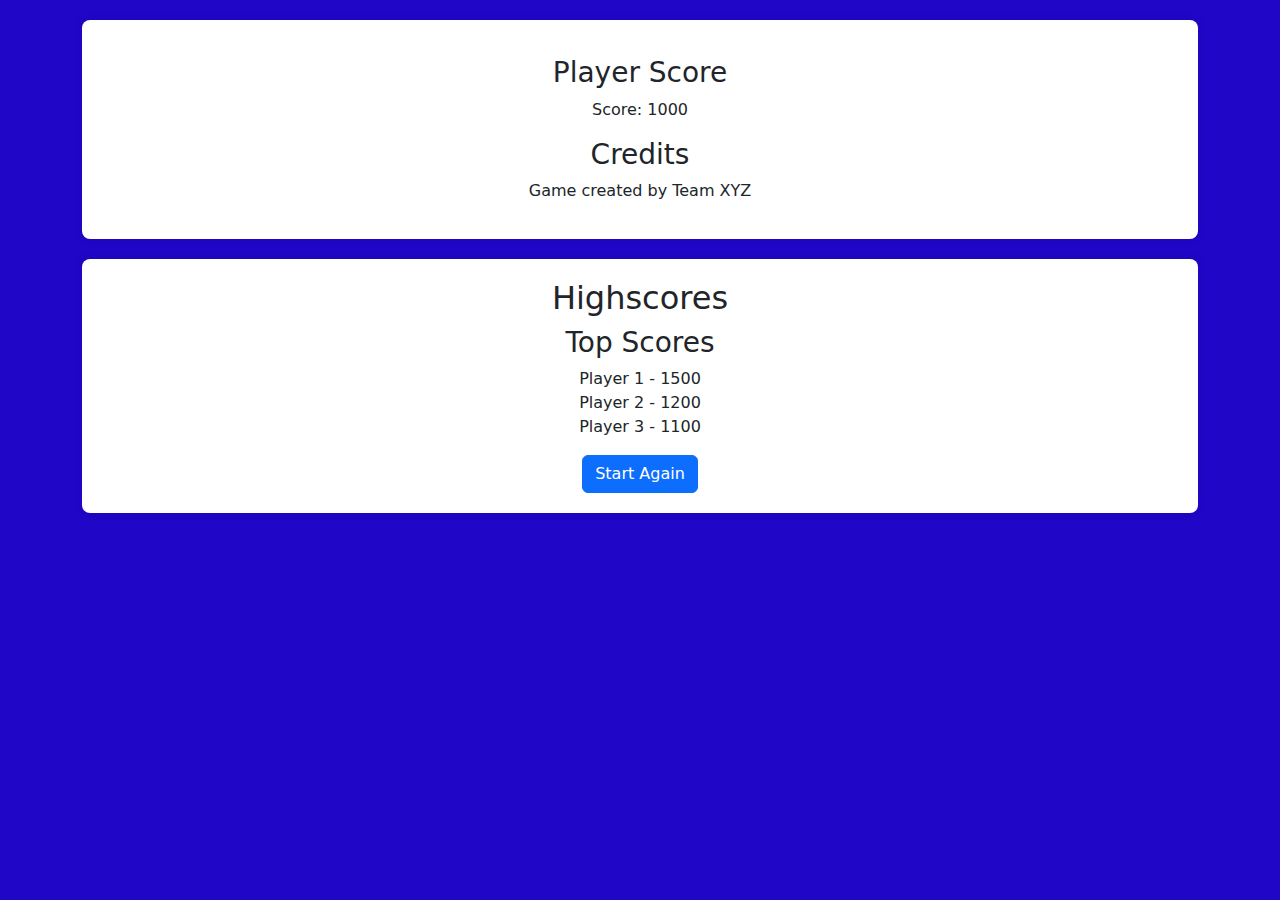
==== highscorePage.html @ 097118b8 "End score message" ====
<!DOCTYPE html>
<html lang="en-US">
<head>
  <meta charset="UTF-8" />
  <title>Highscore</title>
  <link href="https://cdn.jsdelivr.net/npm/bootstrap@5.3.3/dist/css/bootstrap.min.css" rel="stylesheet" integrity="sha384-QWTKZyjpPEjISv5WaRU9OFeRpok6YctnYmDr5pNlyT2bRjXh0JMhjY6hW+ALEwIH" crossorigin="anonymous">
  <link rel="stylesheet" href="./assets/css/style.css">
  <style>
    /* Additional custom styles */
    body {
      background-color: #2006c7; /* Light gray background */
      padding: 20px;
    }
    main, aside {
      background-color: #ffffff; /* White background for main and aside */
      padding: 20px;
      margin-bottom: 20px;
      border-radius: 8px;
      box-shadow: 0 0 10px rgba(0, 0, 0, 0.1); /* Optional: Adds a subtle shadow */
    }
  </style>
</head>

<body>
  <div class="container">
    <main class="text-center">
      <!-- Victory message -->
      <div>
        <h2 id="message"></h2>
        <p></p>
      </div>

      <!-- Player score -->
      <section>
        <h3>Player Score</h3>
        <p>Score: 1000</p> <!-- Example score -->
      </section>

      <!-- Credits -->
      <section>
        <h3>Credits</h3>
        <p>Game created by Team XYZ</p>
      </section>
    </main>

    <aside class="text-center">
      <!-- Highscore title -->
      <div>
        <h2>Highscores</h2>
      </div>

      <!-- Highscores section -->
      <section>
        <h3>Top Scores</h3>
        <ul class="list-unstyled">
          <box>
          <li>Player 1 - 1500</li>
          <li>Player 2 - 1200</li>
          <li>Player 3 - 1100</li>
          </box>
        </ul>
      </section>

      <!-- Start Again button -->
      <div>
        <button class="btn btn-primary">Start Again</button>
      </div>
    </aside>
  </div>

  <script src="https://cdn.jsdelivr.net/npm/@popperjs/core@2.11.8/dist/umd/popper.min.js" integrity="sha384-I7E8VVD/ismYTF4hNIPjVp/Zjvgyol6VFvRkX/vR+Vc4jQkC+hVqc2pM8ODewa9r" crossorigin="anonymous"></script>
  <script src="https://cdn.jsdelivr.net/npm/bootstrap@5.3.3/dist/js/bootstrap.min.js" integrity="sha384-0pUGZvbkm6XF6gxjEnlmuGrJXVbNuzT9qBBavbLwCsOGabYfZo0T0to5eqruptLy" crossorigin="anonymous"></script>
  <script src="./assets/js/highscorePage.js"></script>
</body>
</html>
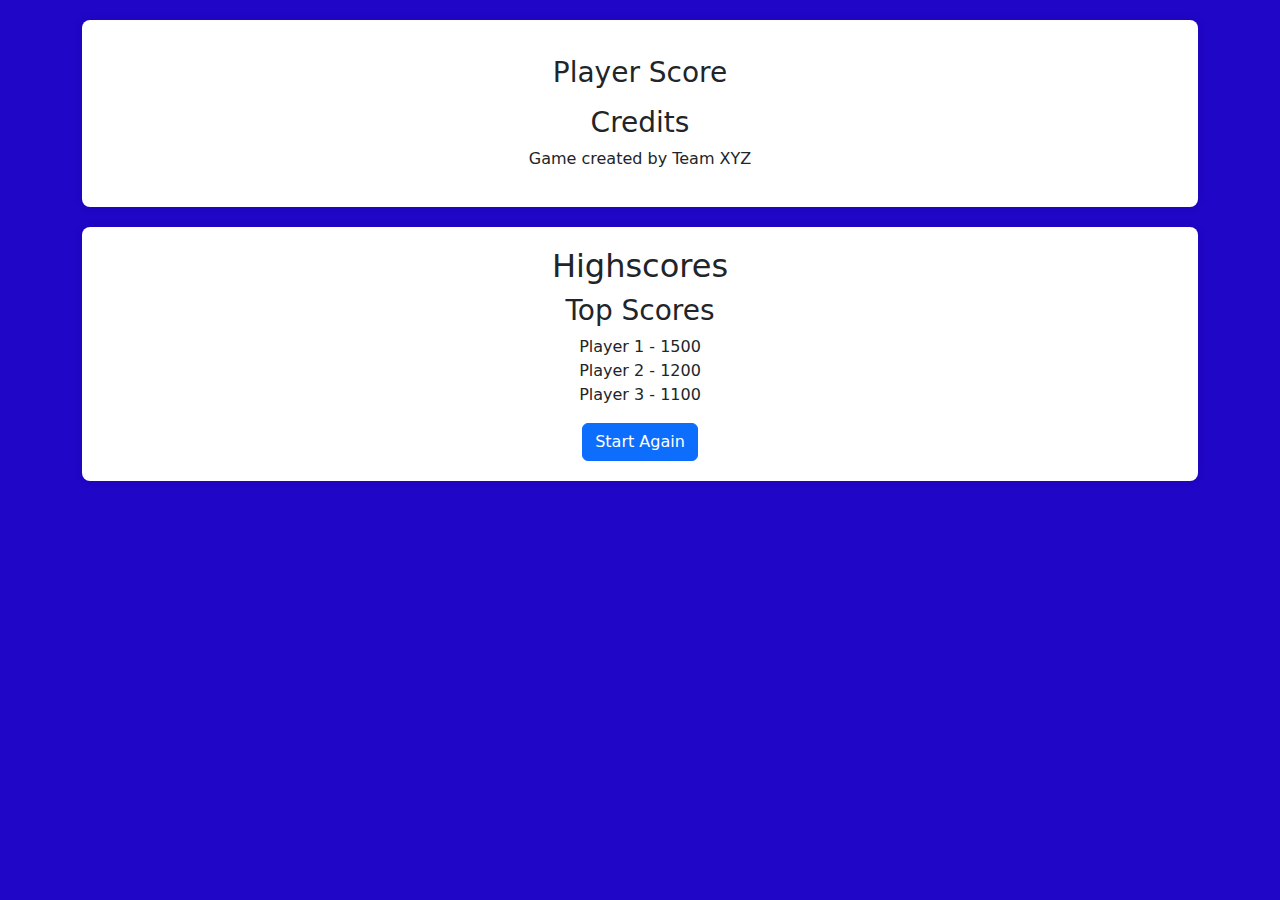
==== commit 30607fb3: "added scoring system" ====
--- a/highscorePage.html
+++ b/highscorePage.html
@@ -33,7 +33,7 @@
       <!-- Player score -->
       <section>
         <h3>Player Score</h3>
-        <p>Score: 1000</p> <!-- Example score -->
+        <p id="score"></p> <!-- Example score -->
       </section>
 
       <!-- Credits -->
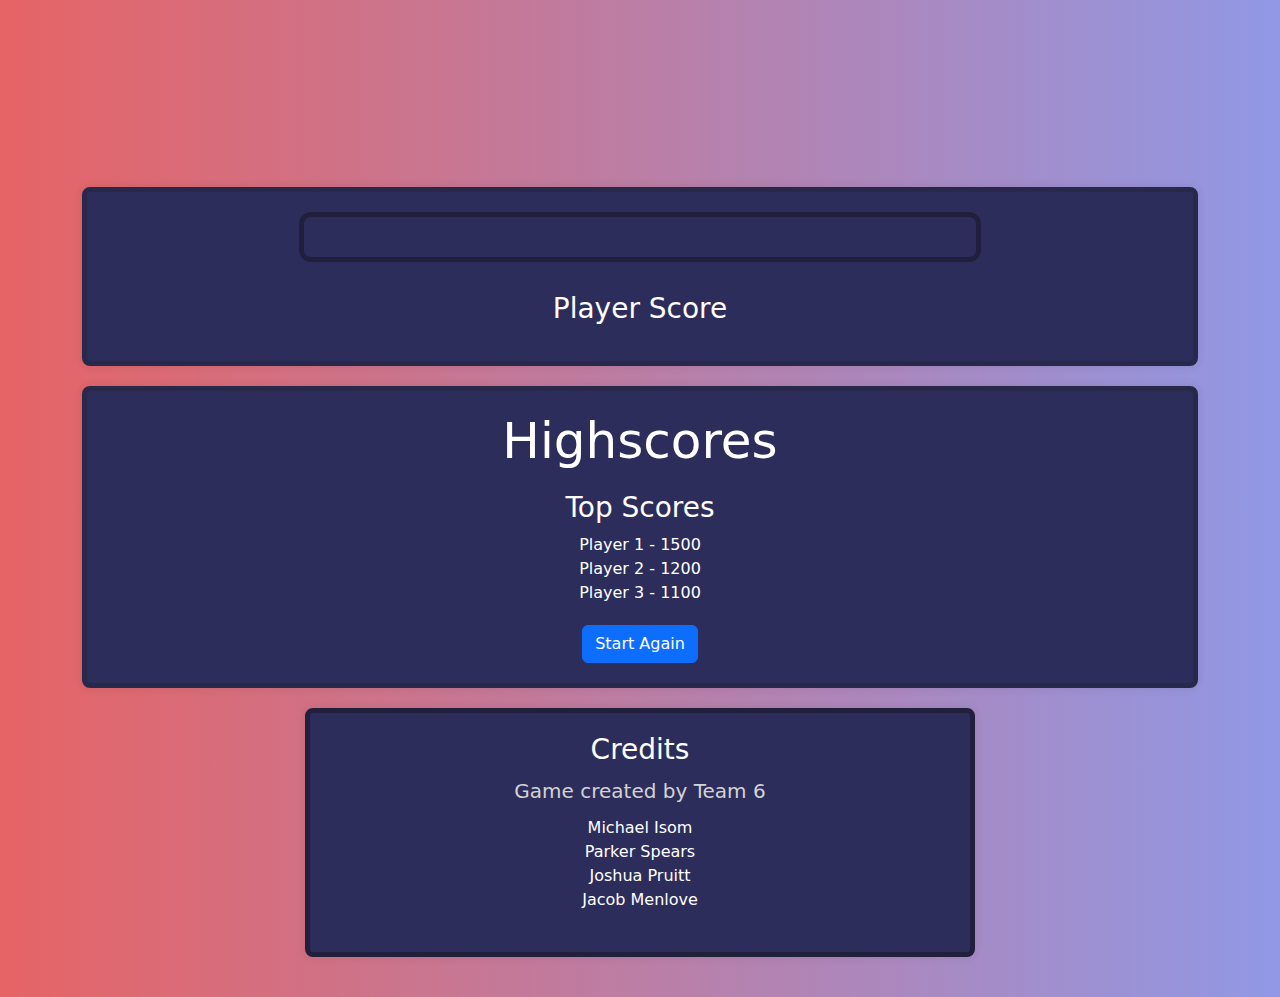
==== commit 3031cadb: "changed css stlying to be more consistent" ====
--- a/highscorePage.html
+++ b/highscorePage.html
@@ -4,21 +4,7 @@
   <meta charset="UTF-8" />
   <title>Highscore</title>
   <link href="https://cdn.jsdelivr.net/npm/bootstrap@5.3.3/dist/css/bootstrap.min.css" rel="stylesheet" integrity="sha384-QWTKZyjpPEjISv5WaRU9OFeRpok6YctnYmDr5pNlyT2bRjXh0JMhjY6hW+ALEwIH" crossorigin="anonymous">
-  <link rel="stylesheet" href="./assets/css/style.css">
-  <style>
-    /* Additional custom styles */
-    body {
-      background-color: #2006c7; /* Light gray background */
-      padding: 20px;
-    }
-    main, aside {
-      background-color: #ffffff; /* White background for main and aside */
-      padding: 20px;
-      margin-bottom: 20px;
-      border-radius: 8px;
-      box-shadow: 0 0 10px rgba(0, 0, 0, 0.1); /* Optional: Adds a subtle shadow */
-    }
-  </style>
+  <link rel="stylesheet" href="./assets/css/highscore.css">
 </head>
 
 <body>
@@ -34,12 +20,6 @@
       <section>
         <h3>Player Score</h3>
         <p id="score"></p> <!-- Example score -->
-      </section>
-
-      <!-- Credits -->
-      <section>
-        <h3>Credits</h3>
-        <p>Game created by Team XYZ</p>
       </section>
     </main>
 
@@ -66,6 +46,24 @@
         <button class="btn btn-primary">Start Again</button>
       </div>
     </aside>
+
+    <section class="sur-box">
+    <footer>
+       <!-- Credits -->
+       <section class="text-center">
+        <h3>Credits</h3>
+        <p>Game created by Team 6</p>
+        
+        <ul class="list-unstyled">
+          <li>Michael Isom</li>
+          <li>Parker Spears</li>
+          <li>Joshua Pruitt</li>
+          <li>Jacob Menlove</li>
+        </ul>
+
+      </section>
+    </footer>
+    </section>
   </div>
 
   <script src="https://cdn.jsdelivr.net/npm/@popperjs/core@2.11.8/dist/umd/popper.min.js" integrity="sha384-I7E8VVD/ismYTF4hNIPjVp/Zjvgyol6VFvRkX/vR+Vc4jQkC+hVqc2pM8ODewa9r" crossorigin="anonymous"></script>
--- a/assets/css/highscore.css
+++ b/assets/css/highscore.css
@@ -0,0 +1,60 @@
+
+/* Additional custom styles */
+body {
+    background: linear-gradient(0.25turn, #e66465,#9198e5); /* gradient background */
+    padding: 20px;
+}
+
+main {
+    display: flex;
+    flex-direction: column;
+    justify-content: center;
+    margin-top: 15%;
+}
+
+main, aside, footer {
+    background-color: #2d2d5c; /* White background for main and aside */
+    padding: 20px;
+    margin-bottom: 20px;
+    border-radius: 8px;
+    border: 5px solid #28284b;
+    box-shadow: 0 0 10px rgba(0, 0, 0, 0.1); /* Optional: Adds a subtle shadow */
+    color: white;
+}
+
+aside h2 {
+    font-size: 50px;
+    margin-bottom: 20px;
+}
+
+p {
+    margin: 10px;
+    font-size: 20px;
+    color: rgb(211, 211, 211);
+}
+
+ul {
+    margin-bottom: 20px;
+}
+
+footer {
+    border: solid #20203c 5px;
+}
+
+.sur-box {
+    padding: 0 20%;
+}
+
+#message {
+    font-size: 60px;
+    margin: 0 15vw 30px 15vw;
+    padding: 20px 0 20px 0;
+    /* margin-bottom: 20px; */
+    border: solid #20203c 5px;
+    border-radius: 12px;
+}
+
+#score{
+    font-size: 25px;
+    margin: 15px;
+}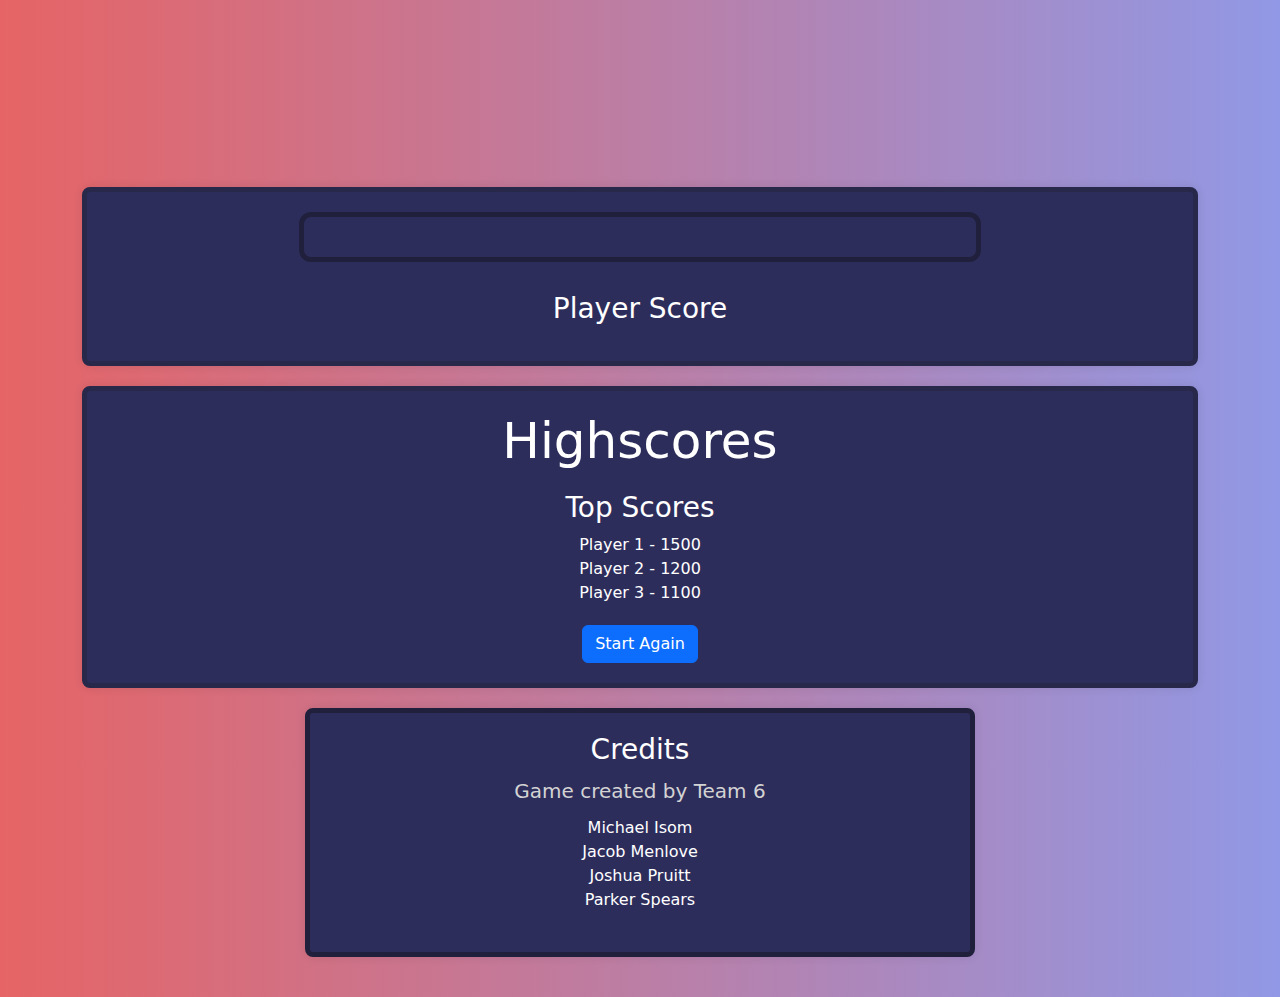
==== commit 0282c346: "made minor changes to the README.md and highscorePage.html" ====
--- a/highscorePage.html
+++ b/highscorePage.html
@@ -56,9 +56,9 @@
         
         <ul class="list-unstyled">
           <li>Michael Isom</li>
+          <li>Jacob Menlove</li>
+          <li>Joshua Pruitt</li>
           <li>Parker Spears</li>
-          <li>Joshua Pruitt</li>
-          <li>Jacob Menlove</li>
         </ul>
 
       </section>
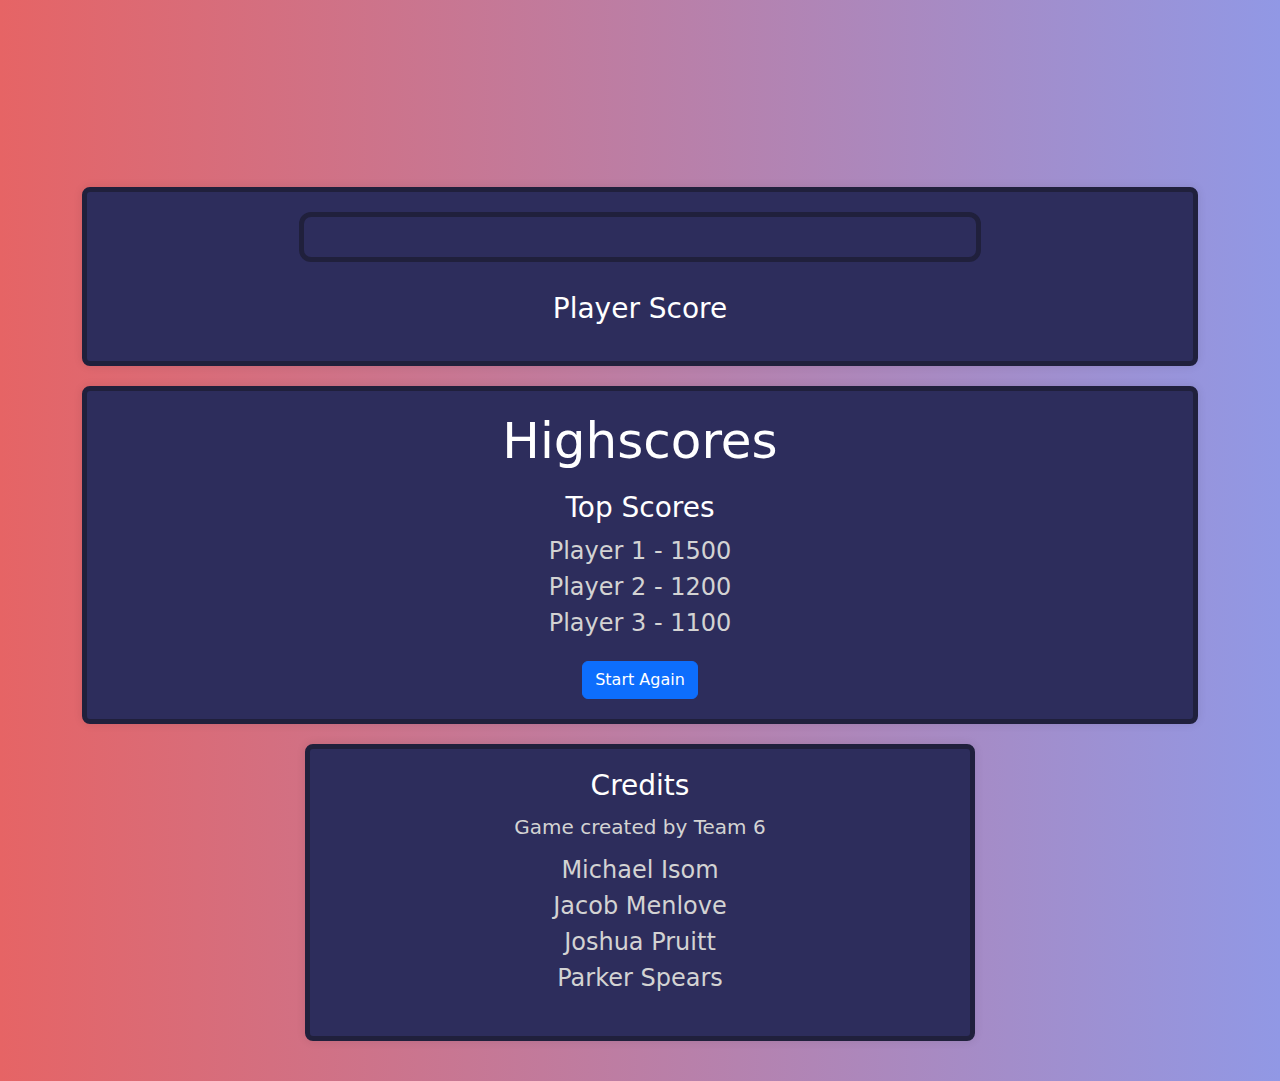
==== commit 52b1b6ed: "fixed css and added restart button functionality" ====
--- a/highscorePage.html
+++ b/highscorePage.html
@@ -43,14 +43,14 @@
 
       <!-- Start Again button -->
       <div>
-        <button class="btn btn-primary">Start Again</button>
+        <button id='back-btn' class="btn btn-primary">Start Again</button>
       </div>
     </aside>
 
     <section class="sur-box">
     <footer>
        <!-- Credits -->
-       <section class="text-center">
+      <section class="text-center">
         <h3>Credits</h3>
         <p>Game created by Team 6</p>
         
--- a/assets/css/highscore.css
+++ b/assets/css/highscore.css
@@ -17,7 +17,7 @@
     padding: 20px;
     margin-bottom: 20px;
     border-radius: 8px;
-    border: 5px solid #28284b;
+    border: 5px solid #20203c;
     box-shadow: 0 0 10px rgba(0, 0, 0, 0.1); /* Optional: Adds a subtle shadow */
     color: white;
 }
@@ -35,10 +35,8 @@
 
 ul {
     margin-bottom: 20px;
-}
-
-footer {
-    border: solid #20203c 5px;
+    color: rgb(211, 211, 211);
+    font-size: 24px;
 }
 
 .sur-box {
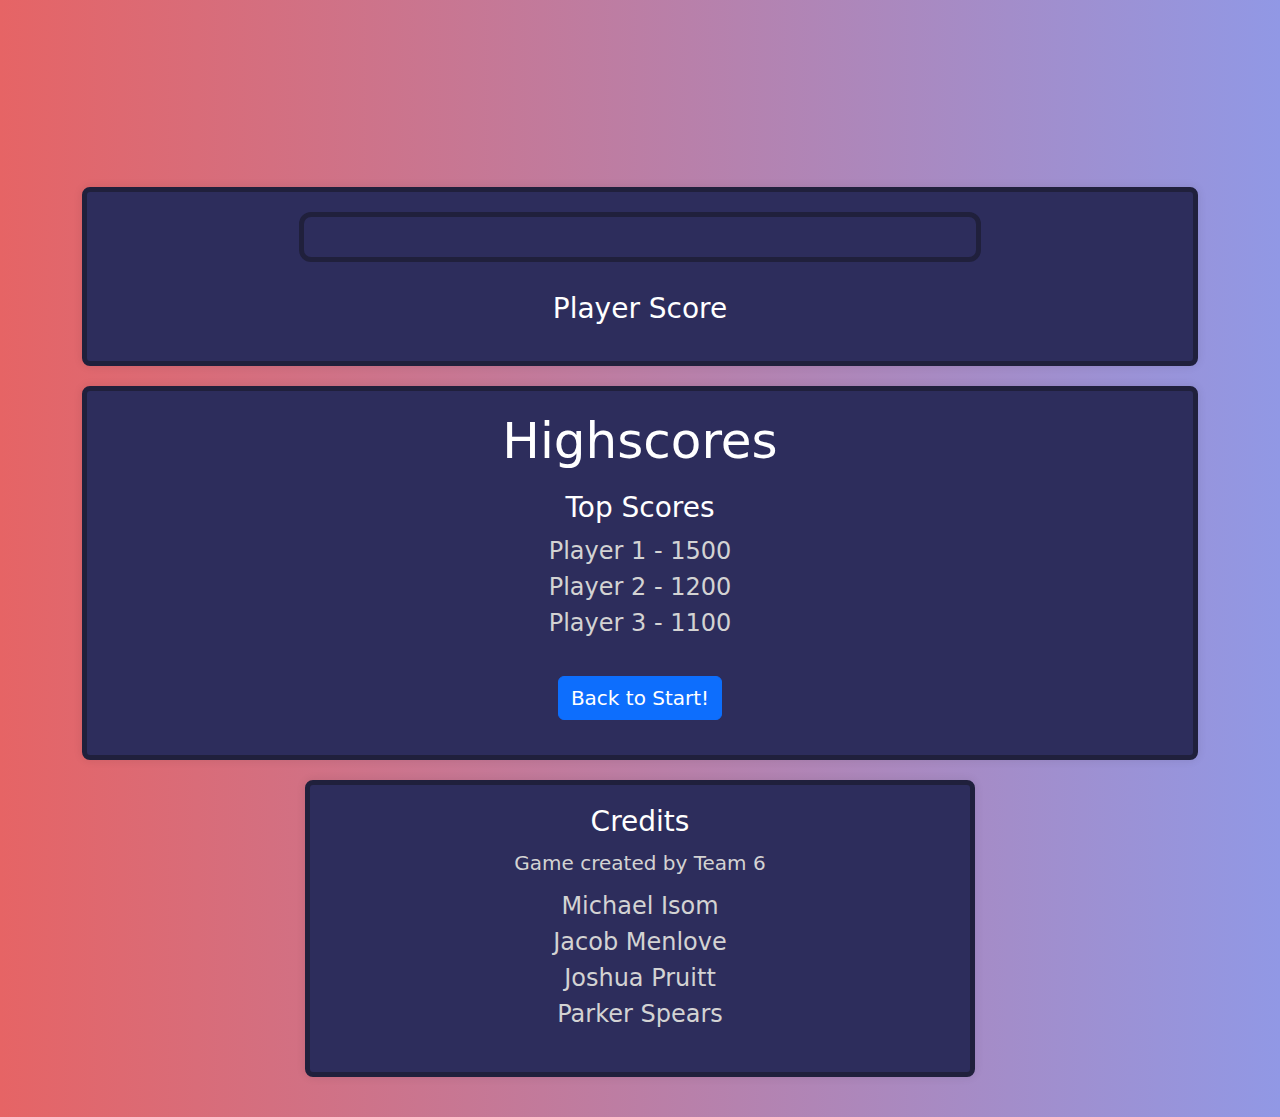
==== commit a03d038b: "added css styling for multiple screen sizes" ====
--- a/highscorePage.html
+++ b/highscorePage.html
@@ -43,7 +43,7 @@
 
       <!-- Start Again button -->
       <div>
-        <button id='back-btn' class="btn btn-primary">Start Again</button>
+        <button id='back-btn' class="btn btn-primary">Back to Start!</button>
       </div>
     </aside>
 
--- a/assets/css/highscore.css
+++ b/assets/css/highscore.css
@@ -43,6 +43,11 @@
     padding: 0 20%;
 }
 
+#back-btn {
+    margin: 15px;
+    font-size: 20px;
+}
+
 #message {
     font-size: 60px;
     margin: 0 15vw 30px 15vw;
